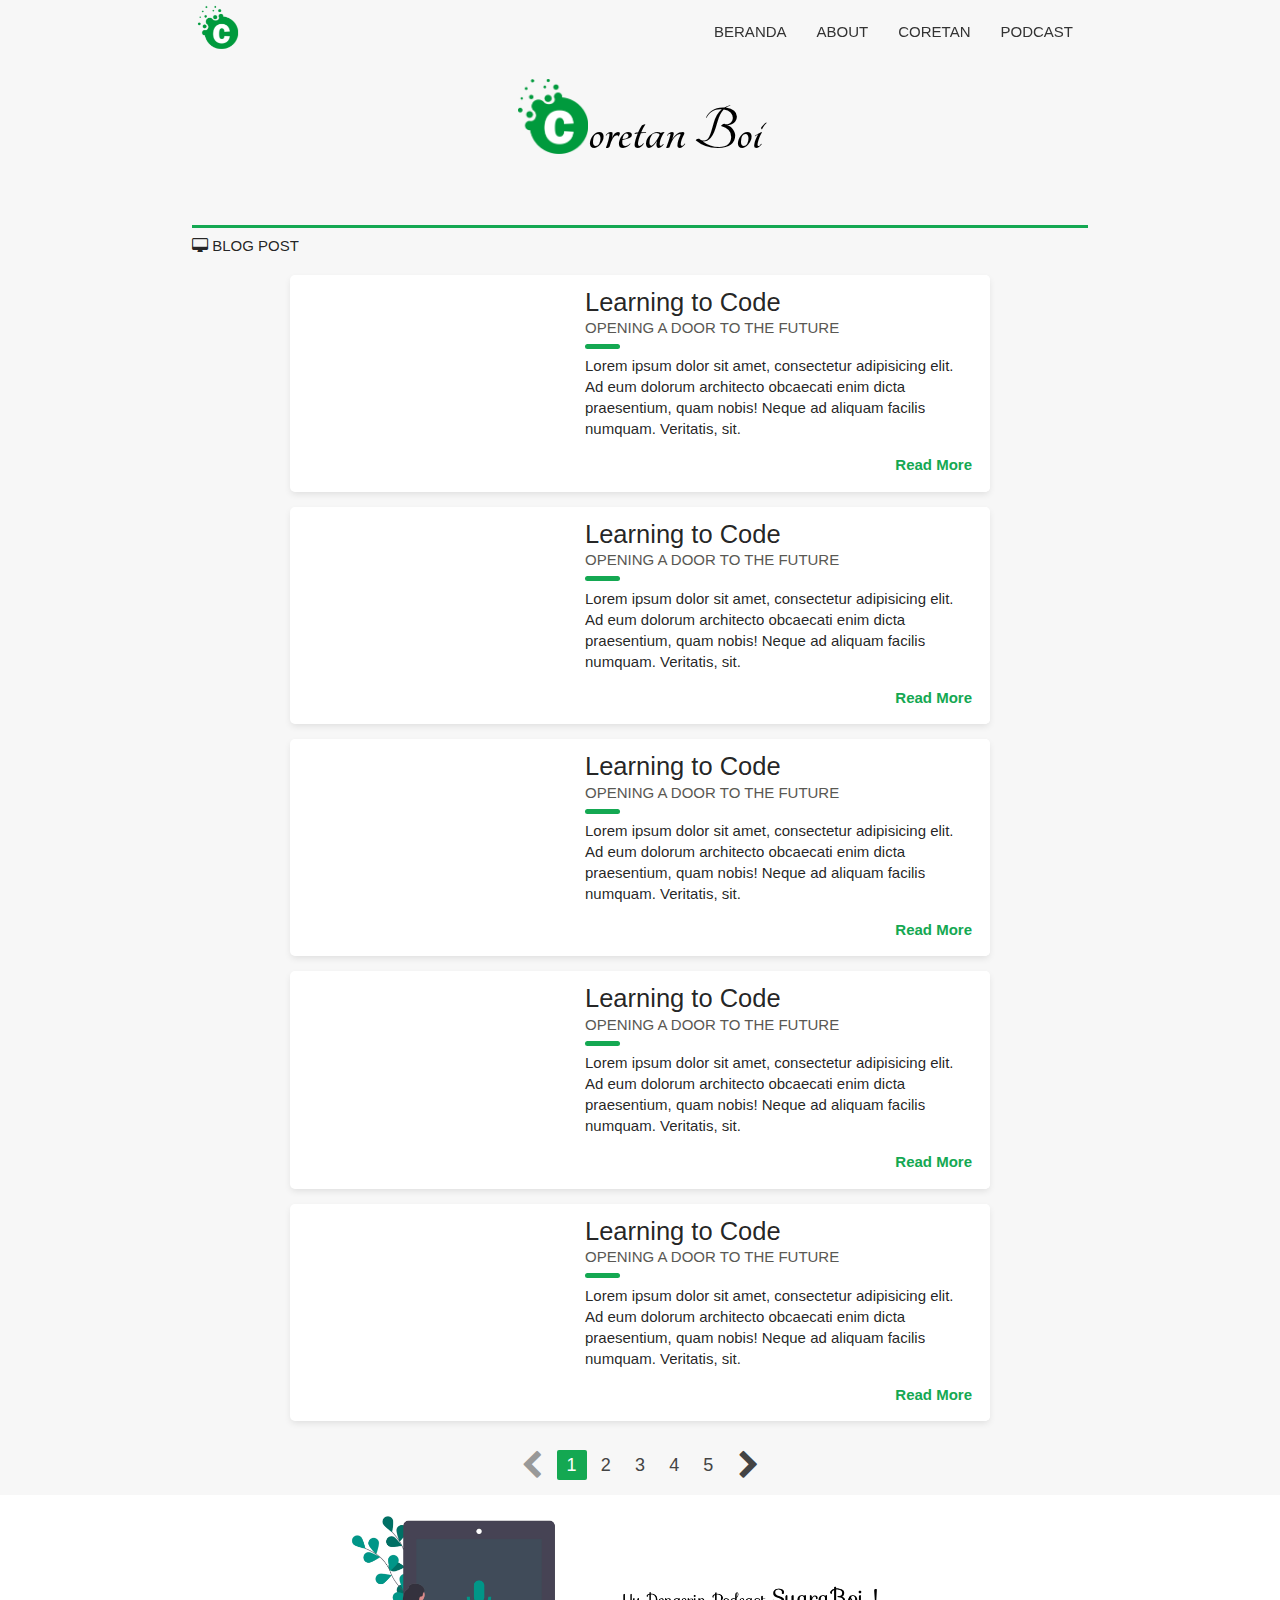
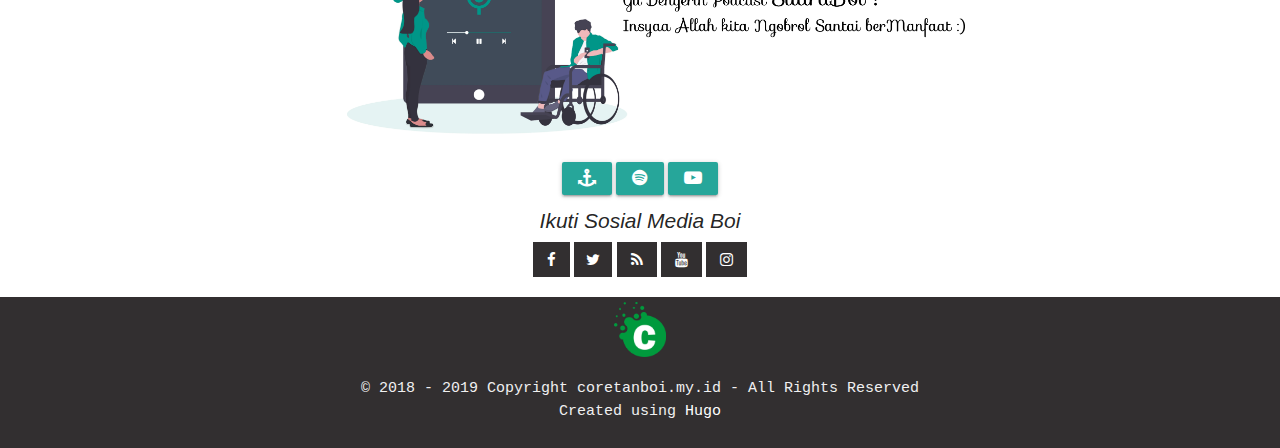
==== index.html @ 7048a821 "Add files via upload" ====
<!DOCTYPE html>
<html lang="id">
<head>
    <meta charset="UTF-8">
    <meta name="viewport" content="width=device-width, initial-scale=1.0">
    <meta http-equiv="X-UA-Compatible" content="ie=edge">
    <title>Coretan Boi</title>
    <link rel="stylesheet" href="style.css">
    <link rel="stylesheet" href="boi.css">
    <link href="https://fonts.googleapis.com/css?family=Tangerine&display=swap" rel="stylesheet">
    <link rel="stylesheet" href="https://cdnjs.cloudflare.com/ajax/libs/font-awesome/4.7.0/css/font-awesome.min.css">

</head>
<body>
   
    <!-- Navbar Header-->
    <div id="outer-wrapper" class="greyit">
        <header id="top" class="top scrollspy">
            <div class="navbar-fixed">
                <nav id="the-nav" class="nav navigation tr-bg" role="navigation">
                    <div class="nav-wrapper container container-l">
                            <a href="" class="brand-logo">
                                <img class="logo" src="logo.png" alt="Logo coretanboi.my.id">
                            </a>
                        <a href="#" data-target="mobile-nav" class="sidenav-trigger"><i class="fa fa-bars dark-c"></i></a>
                        <ul class="right thin cap">
                                <li itemprop="name" class="hide-on-med-and-down">
                                    <a itemprop="url" href="" class="up trans dark-c"> 
                                        Beranda
                                    </a>
                                </li>
                                <li itemprop="name" class="hide-on-med-and-down">
                                    <a itemprop="url" href="" class="up trans dark-c"> 
                                        About
                                    </a>
                                </li>
                                <li itemprop="name" class="hide-on-med-and-down">
                                    <a itemprop="url" href="" class="up trans dark-c"> 
                                        Coretan
                                    </a>
                                </li>
                                <li itemprop="name" class="hide-on-med-and-down">
                                    <a itemprop="url" href="" class="up trans dark-c"> 
                                        Podcast
                                    </a>
                                </li>
                            
                        </ul>
                    </div>
                </nav>
            </div>
            <ul class="sidenav" id="mobile-nav">
                    <li>
                        <a href="" class="trans dark-c">Home</a>
                    </li>
                    <li>
                        <a href="" class="trans dark-c">About</a>
                    </li>
                    <li>
                        <a href="" class="trans dark-c">Author</a>
                    </li>
                    <li>
                        <a href="" class="trans dark-c">Blog</a>
                    </li>
                </ul>
        </header>

    <!-- End Of Navbar Header-->

    <!-- Header Banner -->
        <div class="container">
            <h1 class="banner" style="text-align: center">
                <img src="logo.png" alt="Header Banner coretanboi.my.id" srcset="">oretan Boi
            </h1>
        </div>
    <!-- End of Header Banner -->


    
    <div class="container" style="margin-top:40px;">
      <div id="target"></div>
            <hr class="ter">
            <strong class="postingan"><i class="fa fa-desktop" aria-hidden="true"></i>   BLOG POST</strong> 
    </div>

    <!-- BLOG POST -->

    <div class="container blogger">
            <div class="blog-card">
              <div class="meta">
                <div class="photo" style="background-image: url(https://static.javatpoint.com/images/core/java-features.png)"></div>
                <ul class="details">
                  <li class="author"><a href="#">John Doe</a></li>
                  <li class="date">Aug. 24, 2015</li>
                  <li class="tags">
                    <ul>
                      <li><a href="#">Learn</a></li>
                      <li><a href="#">Code</a></li>
                      <li><a href="#">HTML</a></li>
                      <li><a href="#">CSS</a></li>
                    </ul>
                  </li>
                </ul>
              </div>
              <div class="description">
                <h1>Learning to Code</h1>
                <h2>Opening a door to the future</h2>
                <p> Lorem ipsum dolor sit amet, consectetur adipisicing elit. Ad eum dolorum architecto obcaecati enim dicta praesentium, quam nobis! Neque ad aliquam facilis numquam. Veritatis, sit.</p>
                <p class="read-more">
                  <a href="#">Read More</a>
                </p>
              </div>
            </div>
  
            <div class="blog-card">
              <div class="meta">
                <div class="photo" style="background-image: url(https://cdn.techopedia.com/images/uploads/brochure-flyer-paper-poster-logo-trademark-text-building-office-buildi.jpg)"></div>
                <ul class="details">
                  <li class="author"><a href="#">John Doe</a></li>
                  <li class="date">Aug. 24, 2015</li>
                  <li class="tags">
                    <ul>
                      <li><a href="#">Learn</a></li>
                      <li><a href="#">Code</a></li>
                      <li><a href="#">HTML</a></li>
                      <li><a href="#">CSS</a></li>
                    </ul>
                  </li>
                </ul>
              </div>
              <div class="description">
                <h1>Learning to Code</h1>
                <h2>Opening a door to the future</h2>
                <p> Lorem ipsum dolor sit amet, consectetur adipisicing elit. Ad eum dolorum architecto obcaecati enim dicta praesentium, quam nobis! Neque ad aliquam facilis numquam. Veritatis, sit.</p>
                <p class="read-more">
                  <a href="#">Read More</a>
                </p>
              </div>
            </div>
  
            <div class="blog-card">
              <div class="meta">
                <div class="photo" style="background-image: url(https://mfranc.com/images/code_review.jpeg)"></div>
                <ul class="details">
                  <li class="author"><a href="#">John Doe</a></li>
                  <li class="date">Aug. 24, 2015</li>
                  <li class="tags">
                    <ul>
                      <li><a href="#">Learn</a></li>
                      <li><a href="#">Code</a></li>
                      <li><a href="#">HTML</a></li>
                      <li><a href="#">CSS</a></li>
                    </ul>
                  </li>
                </ul>
              </div>
              <div class="description">
                <h1>Learning to Code</h1>
                <h2>Opening a door to the future</h2>
                <p> Lorem ipsum dolor sit amet, consectetur adipisicing elit. Ad eum dolorum architecto obcaecati enim dicta praesentium, quam nobis! Neque ad aliquam facilis numquam. Veritatis, sit.</p>
                <p class="read-more">
                  <a href="#">Read More</a>
                </p>
              </div>
            </div>
  
            <div class="blog-card">
              <div class="meta">
                <div class="photo" style="background-image: url(https://miro.medium.com/proxy/1*F1oFCwu6_4ork7pWE__IIg.jpeg)"></div>
                <ul class="details">
                  <li class="author"><a href="#">John Doe</a></li>
                  <li class="date">Aug. 24, 2015</li>
                  <li class="tags">
                    <ul>
                      <li><a href="#">Learn</a></li>
                      <li><a href="#">Code</a></li>
                      <li><a href="#">HTML</a></li>
                      <li><a href="#">CSS</a></li>
                    </ul>
                  </li>
                </ul>
              </div>
              <div class="description">
                <h1>Learning to Code</h1>
                <h2>Opening a door to the future</h2>
                <p> Lorem ipsum dolor sit amet, consectetur adipisicing elit. Ad eum dolorum architecto obcaecati enim dicta praesentium, quam nobis! Neque ad aliquam facilis numquam. Veritatis, sit.</p>
                <p class="read-more">
                  <a href="#">Read More</a>
                </p>
              </div>
            </div>
  
            <div class="blog-card">
              <div class="meta">
                <div class="photo" style="background-image: url(https://alln-extcloud-storage.cisco.com/ciscoblogs/5c700bdb91dbd.png)"></div>
                <ul class="details">
                  <li class="author"><a href="#">John Doe</a></li>
                  <li class="date">Aug. 24, 2015</li>
                  <li class="tags">
                    <ul>
                      <li><a href="#">Learn</a></li>
                      <li><a href="#">Code</a></li>
                      <li><a href="#">HTML</a></li>
                      <li><a href="#">CSS</a></li>
                    </ul>
                  </li>
                </ul>
              </div>
              <div class="description">
                <h1>Learning to Code</h1>
                <h2>Opening a door to the future</h2>
                <p> Lorem ipsum dolor sit amet, consectetur adipisicing elit. Ad eum dolorum architecto obcaecati enim dicta praesentium, quam nobis! Neque ad aliquam facilis numquam. Veritatis, sit.</p>
                <p class="read-more">
                  <a href="#">Read More</a>
                </p>
              </div>
            </div>
  
          </div>

          <!-- END OF BLOG POST -->

          <!-- Pagination -->
        <div class="container" style="text-align: center">
                <ul class="pagination">
                <li class="disabled"><a href="#!"><i class="fa fa-chevron-left" aria-hidden="true"></i></a></li>
                <li class="active" style="background: #14a852"><a href="#!">1</a></li>
                <li class="waves-effect"><a href="#!">2</a></li>
                <li class="waves-effect"><a href="#!">3</a></li>
                <li class="waves-effect"><a href="#!">4</a></li>
                <li class="waves-effect"><a href="#!">5</a></li>
                <li class="waves-effect"><a href="#!"><i class="fa fa-chevron-right" aria-hidden="true"></i></a></li>
                </ul>
        </div>
        <!-- End of pagination -->


          <!-- PODCAST -->

          <div class="container-fluid podcast" style="text-align: center">
                <div class="container">
                    <center>
                      <img src="podcast.webp" alt="podcast" class="responsive-img">
                    </center>
                    <div class="container">
                        <a class="waves-effect waves-light btn-small" href="https://anchor.com"><i class="fa fa-anchor" aria-hidden="true"></i></a>
                        <a class="waves-effect waves-light btn-small" href="https://spotify.com"><i class="fa fa-spotify" aria-hidden="true"></i></a>
                        <a class="waves-effect waves-light btn-small" href="https://youtube.com"><i class="fa fa-youtube-play" aria-hidden="true"></i></a>
                    </div>
                </div>
                <div class="container" style=" padding: 5px;">
                  <center>
                      <h4 class="_14">Ikuti Sosial Media Boi</h4>
                      <ul class="social-icons">
                          <li><a href="https://facebook.com" class="social-icon"> <i class="fa fa-facebook"></i></a></li>
                          <li><a href="https://twitter.com" class="social-icon"> <i class="fa fa-twitter"></i></a></li>
                          <li><a href="https://coretanboi.my.id" class="social-icon"> <i class="fa fa-rss"></i></a></li>
                          <li><a href="https://youtube.com" class="social-icon"> <i class="fa fa-youtube"></i></a></li>
                          <li><a href="https://instagram.com" class="social-icon"> <i class="fa fa-instagram"></i></a></li>
                      </ul>
                      </center>
                </div>
              </div>

          <!-- END OF Podcast -->



        <!-- Footer -->
         <div class="container-fluid footer">
            <center>
              <img src="logo.webp" alt="footer-coretan-boi" style="height: 55px; margin-top: 5px;" class="center">
            </center>
              <p style="font-family: monospace; text-align:center;">© 2018 - 2019 Copyright <span itemprop="name"> coretanboi.my.id </span> - All Rights Reserved <br> Created using <a href="https://gohugo.io/" style="text-decoration: none">Hugo</a></p>
          </div>
        <!-- End of Footer-->
</div>
    <!-- File Javascript -->
    <script type="text/javascript">
      var kata = "Assalamualaikum Sobat :)"; //Kata yang akan muncul
      var inkata = 0; // Index kata
      var kecepatanKataMuncul = 200; //Kecepatan huruf yang akan kita munculkan

          setInterval(function(){
              var target = $("#target"); //Inisialisasi div id target
                  target.append(kata[inkata]); //Memasukkan kata satu persatu ke html
              inkata++; //index kata selalu bertambah
          }, kecepatanKataMuncul); //Timing 200 ms perhuruf yang dimasukkan
    </script>
    <script type="text/javascript" src="https://www.meutiarahmah.com/js/app2.js"></script>
    <script type="text/javascript">$(document).ready(function(){var a=$(".top").offset();$(document).scroll(function(){$(this).scrollTop()>a.top?($(".nav.navigation").addClass("nav-grey"),$(".trans").css("color","#333")):($(".nav.navigation").removeClass("nav-grey"),$(".trans").css("color","#333"))}),$(".sidenav").sidenav(),$("#search-button").on("click",function(){$("#search-wrap").toggleClass("slide-search")})});</script>
    <!-- End of File Javascript -->
</body>
</html>
---- boi.css ----
#outer-wrapper {
    max-width: 1390px;
    margin: 0 auto;
    width: 100%;
    overflow: hidden;
    display: flex;
    min-height: 100vh;
    flex-direction: column;
}

.greyit {
    background-color: #f7f7f7;
}

.navbar-fixed {
    height: 0!important;
}

nav {
    background-color: transparent;
    -webkit-box-shadow: none;
    box-shadow: none;
}

nav ul li {
    margin: 0 auto;
    text-align: center;
    display: inline-block;
    float: left;
}


nav ul a {
    font-weight: 400;
}

nav ul a:hover {
    background-color: transparent;
}

.nav.navigation {
    transition: background-color .4s linear;
    background: 0 0;
    border-bottom: 0;
    max-width: 1390px;
}

.nav.navigation.nav-grey {
    background: #f7f7f7;
    border-bottom: 1px solid #e6e6e6;
}

.nav.navigation.nav-white {
    background: #fff;
    border-bottom: 1px solid #e6e6e6;
}

.navbar-fixed {
    height: 0!important;
}


nav .brand-logo {
    padding: 6px;
}

.logo {
    max-width: 40px;
    width: 100%;
    transition: all .4s ease-in-out 0s;
    -webkit-transition: all .4s ease-in-out 0s;
    -moz-transition: all .4s ease-in-out 0s;
}

.hide-on-med-and-down.thin.cap {
    margin-right: 0;
    text-align: center;
    overflow: hidden;
    display: block;
    text-transform: uppercase;
    font-weight: 300;
}

nav form {
    height: 50px;
}

.up {
    text-transform: uppercase;
}

.dark-c {
    color: #333;
}

.banner {
    font-family: 'Tangerine', cursive;
    font-weight: 400;
    text-align: center;
    font-weight: bold;
    color:black;
    
}

.banner img{
    width: 70px;
    margin-top: 70px;
    margin-bottom: -6px;
    
}

.ter {
            border: 0.5px solid #14a852; 
            background-color: #14a852;
            height: 0.5px;
}

#target {
    text-align: center;
    font-family: monospace;
}
/*PEN STYLES*/

.blogger {
    padding-top: 2px;
}

* {
    box-sizing: border-box;
  }
  .blog-card {
    display: flex;
    flex-direction: column;
    margin: 1rem auto;
    box-shadow: 0 3px 7px -1px rgba(0, 0, 0, .1);
    margin-bottom: 1.6%;
    background: #fff;
    line-height: 1.4;
    font-family: sans-serif;
    border-radius: 5px;
    overflow: hidden;
    z-index: 0;
  }
  .blog-card a {
    color: inherit;
  }
  .blog-card a:hover {
    color: #14a852;
  }
  .blog-card:hover .photo {
    transform: scale(1.3) rotate(3deg);
  }
  .blog-card .meta {
    position: relative;
    z-index: 0;
    height: 200px;
  }
  .blog-card .photo {
    position: absolute;
    top: 0;
    right: 0;
    bottom: 0;
    left: 0;
    background-size: cover;
    background-position: center;
    transition: transform 0.2s;
  }
  .blog-card .details, .blog-card .details ul {
    margin: auto;
    padding: 0;
    list-style: none;
  }
  .blog-card .details {
    position: absolute;
    top: 0;
    bottom: 0;
    left: -100%;
    margin: auto;
    transition: left 0.2s;
    background: rgba(0, 0, 0, .6);
    color: #fff;
    padding: 10px;
    width: 100%;
    font-size: 0.9rem;
  }
  .blog-card .details a {
    text-decoration: dotted underline;
  }
  .blog-card .details ul li {
    display: inline-block;
  }
  .blog-card .details .author:before {
    font-family: FontAwesome;
    margin-right: 10px;
    content: "\f007";
  }
  .blog-card .details .date:before {
    font-family: FontAwesome;
    margin-right: 10px;
    content: "\f133";
  }
  .blog-card .details .tags ul:before {
    font-family: FontAwesome;
    content: "\f02b";
    margin-right: 10px;
  }
  .blog-card .details .tags li {
    margin-right: 2px;
  }
  .blog-card .details .tags li:first-child {
    margin-left: -4px;
  }
  .blog-card .description {
    padding: 1rem;
    background: #fff;
    position: relative;
    z-index: 1;
  }
  .blog-card .description h1, .blog-card .description h2 {
    font-family: Poppins, sans-serif;
  }
  .blog-card .description h1 {
    line-height: 1;
    margin: 0;
    font-size: 1.7rem;
  }
  .blog-card .description h2 {
    font-size: 1rem;
    font-weight: 300;
    text-transform: uppercase;
    color: #595853;
    margin-top: 5px;
  }
  .blog-card .description .read-more {
    text-align: right;
  }
  .blog-card .description .read-more a {
    color: #14a852;
    display: inline-block;
    position: relative;
    font-weight: bold;
  }
  .blog-card .description .read-more a:after {
    content: "\f061";
    font-family: FontAwesome;
    margin-left: -10px;
    opacity: 0;
    vertical-align: middle;
    transition: margin 0.3s, opacity 0.3s;
  }
  .blog-card .description .read-more a:hover:after {
    margin-left: 5px;
    opacity: 1;
  }
  .blog-card p {
    position: relative;
    margin: 1rem 0 0;
  }
  .blog-card p:first-of-type {
    margin-top: 1.25rem;
  }
  .blog-card p:first-of-type:before {
    content: "";
    position: absolute;
    height: 5px;
    background: #14a852;
    width: 35px;
    top: -0.75rem;
    border-radius: 3px;
  }
  .blog-card:hover .details {
    left: 0%;
  }
  @media (min-width: 640px) {
    .blog-card {
      flex-direction: row;
      max-width: 700px;
    }
    .blog-card .meta {
      flex-basis: 40%;
      height: auto;
    }
    .blog-card .description {
      flex-basis: 60%;
    }
    .blog-card .description:before {
      transform: skewX(-3deg);
      content: "";
      background: #fff;
      width: 30px;
      position: absolute;
      left: -10px;
      top: 0;
      bottom: 0;
      z-index: -1;
    }
    .blog-card.alt {
      flex-direction: row-reverse;
    }
    .blog-card.alt .description:before {
      left: inherit;
      right: -10px;
      transform: skew(3deg);
    }
    .blog-card.alt .details {
      padding-left: 25px;
    }
  }



  /* podcast css */
  .podcast {
    background: white;
  }

  .podcast img {
    width: 650px;
    text-align: center;
    margin-bottom: 1px;
  }


@import url(https://fonts.googleapis.com/css?family=Lato);
@import url(https://cdnjs.cloudflare.com/ajax/libs/font-awesome/4.6.3/css/font-awesome.css);

a {
    text-decoration: none;
    color: #fff;
}
p > a:hover{
    color: #d9d9d9;
    text-decoration:  underline;
}
h1,
h2,
h3,
h4,
h5,
h6 {
    margin:  1% 0 1% 0;
}
._12 {
    font-size: 1.2em;
}
._14 {
    font-size: 1.4em;
    font-style: italic;
}
ul {
    padding:0;
    list-style: none;
}
.footer-social-icons {
    width: 350px;
    display:block;
    margin: 0 auto;
}
.social-icon {
    color: #fff;
}
ul.social-icons {
    margin-top: 10px;
}
.social-icons li {
    vertical-align: top;
    display: inline;
}
.social-icons a {
    color: #fff;
    text-decoration: none;
}
.fa-facebook {
    padding:10px 14px;
    -o-transition:.5s;
    -ms-transition:.5s;
    -moz-transition:.5s;
    -webkit-transition:.5s;
    transition: .5s;
    background-color: #322f30;
}
.fa-facebook:hover {
    background-color: #3d5b99;
}
.fa-twitter {
    padding:10px 12px;
    -o-transition:.5s;
    -ms-transition:.5s;
    -moz-transition:.5s;
    -webkit-transition:.5s;
    transition: .5s;
    background-color: #322f30;
}
.fa-twitter:hover {
    background-color: #00aced;
}
.fa-rss {
    padding:10px 14px;
    -o-transition:.5s;
    -ms-transition:.5s;
    -moz-transition:.5s;
    -webkit-transition:.5s;
    transition: .5s;
    background-color: #322f30;
}
.fa-rss:hover {
    background-color: #eb8231;
}
.fa-youtube {
    padding:10px 14px;
    -o-transition:.5s;
    -ms-transition:.5s;
    -moz-transition:.5s;
    -webkit-transition:.5s;
    transition: .5s;
    background-color: #322f30;
}
.fa-youtube:hover {
    background-color: #e64a41;
}
.fa-instagram {
    padding:10px 14px;
    -o-transition:.5s;
    -ms-transition:.5s;
    -moz-transition:.5s;
    -webkit-transition:.5s;
    transition: .5s;
    background-color: #322f30;
}
.fa-instagram:hover {
    background-color: #ff19d9;
}
  
.footer {
    background: #322f30;
    padding-bottom:10px;
    color: #f0f0f0
  }


  /* postingan */
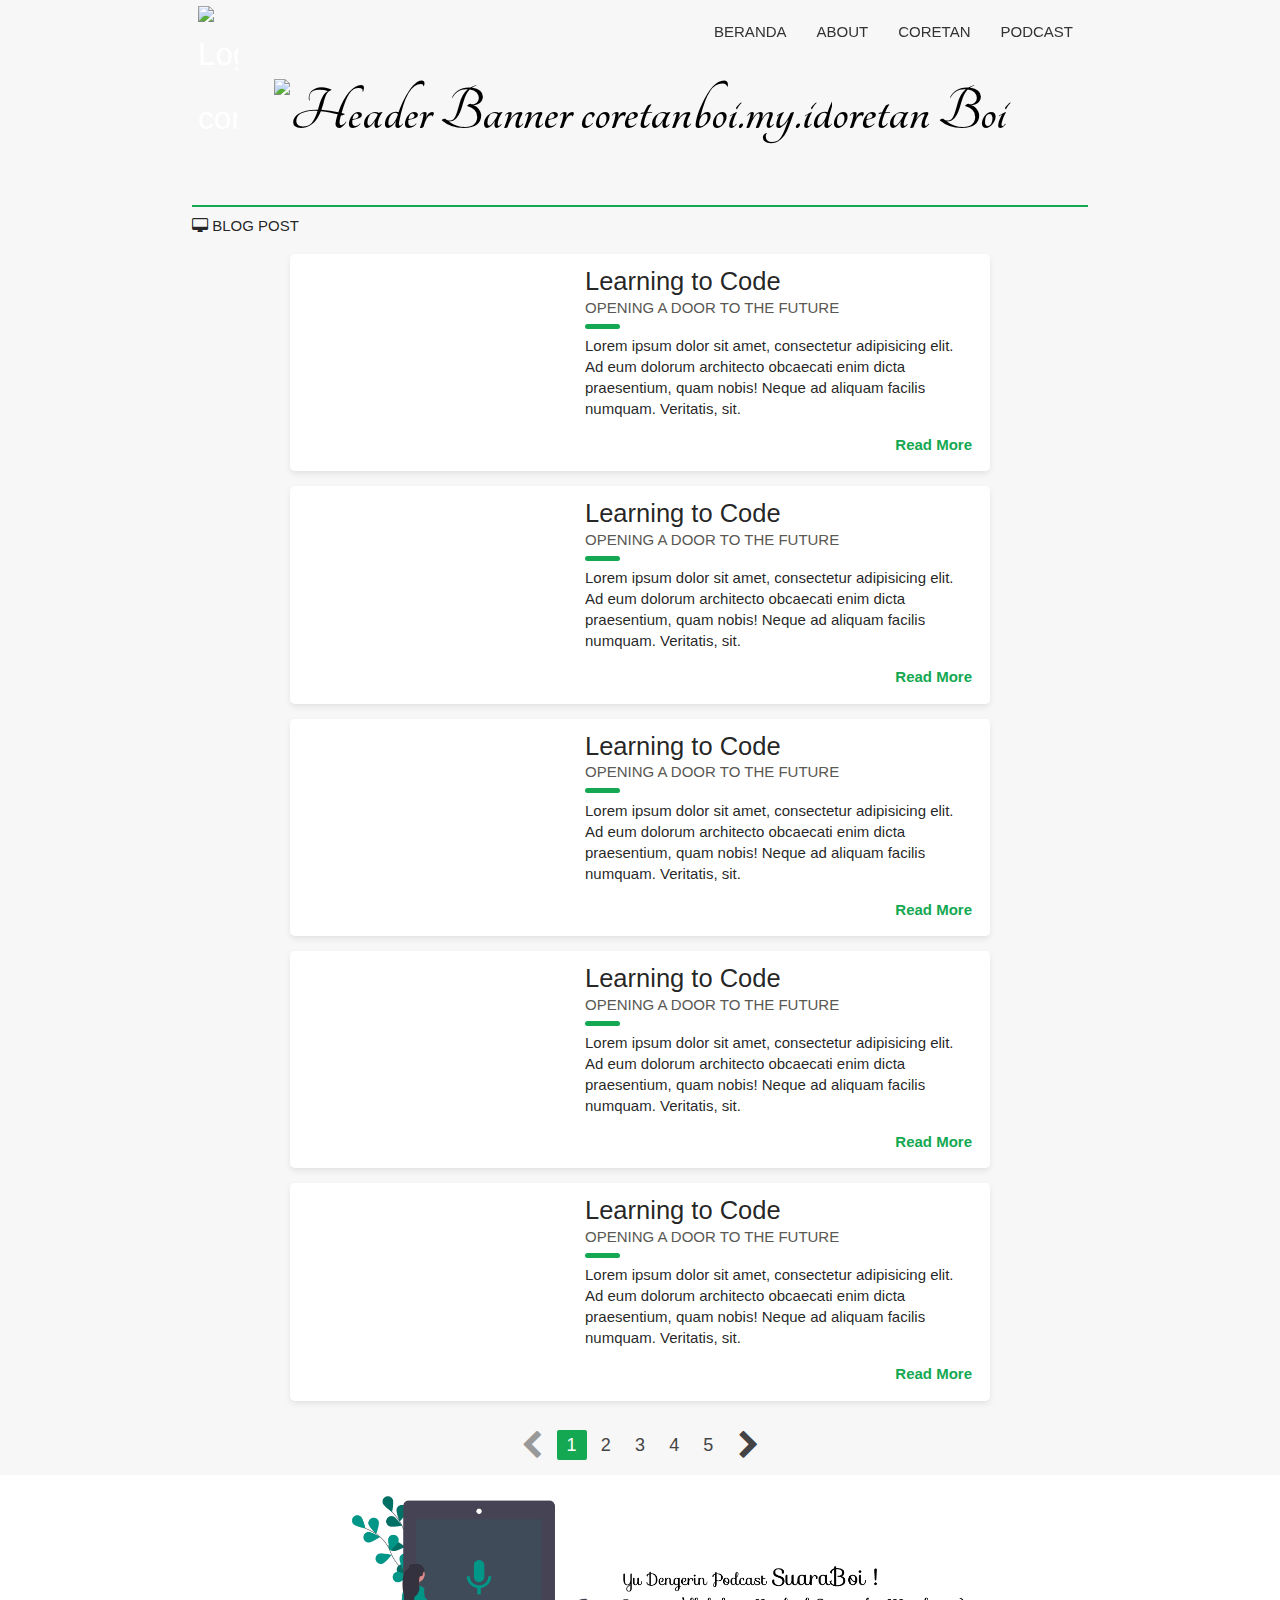
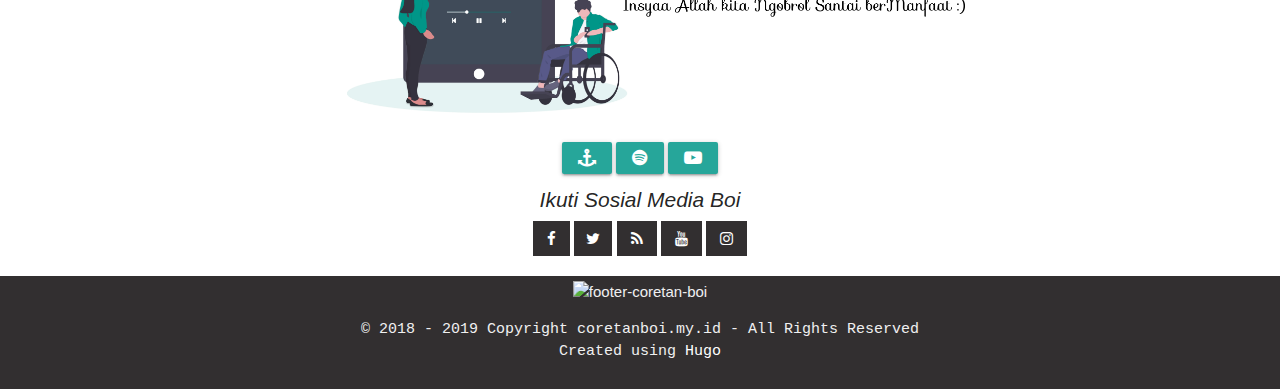
==== commit abeec549: "Add files via upload" ====
--- a/index.html
+++ b/index.html
@@ -4,6 +4,11 @@
     <meta charset="UTF-8">
     <meta name="viewport" content="width=device-width, initial-scale=1.0">
     <meta http-equiv="X-UA-Compatible" content="ie=edge">
+    <!-- Meta SEO -->
+    <meta name="description" content="Warnai harimu dengan coretan-coretanku.">
+    <meta name="keywords" content="Islam,Hijrah,Kisah,Cerita,Coretan,Cerita Pendek,Novel,Syair,HTML,CSS,XML,JavaScript">
+    <meta name="author" content="Dimas Prassetya">
+    <!-- End of Meta SEO -->
     <title>Coretan Boi</title>
     <link rel="stylesheet" href="style.css">
     <link rel="stylesheet" href="boi.css">
@@ -20,7 +25,7 @@
                 <nav id="the-nav" class="nav navigation tr-bg" role="navigation">
                     <div class="nav-wrapper container container-l">
                             <a href="" class="brand-logo">
-                                <img class="logo" src="logo.png" alt="Logo coretanboi.my.id">
+                                <img class="logo" src="logo.svg" alt="Logo coretanboi.my.id">
                             </a>
                         <a href="#" data-target="mobile-nav" class="sidenav-trigger"><i class="fa fa-bars dark-c"></i></a>
                         <ul class="right thin cap">
@@ -70,7 +75,7 @@
     <!-- Header Banner -->
         <div class="container">
             <h1 class="banner" style="text-align: center">
-                <img src="logo.png" alt="Header Banner coretanboi.my.id" srcset="">oretan Boi
+                <img src="logo.svg" alt="Header Banner coretanboi.my.id" srcset="">oretan Boi
             </h1>
         </div>
     <!-- End of Header Banner -->
@@ -269,7 +274,7 @@
         <!-- Footer -->
          <div class="container-fluid footer">
             <center>
-              <img src="logo.webp" alt="footer-coretan-boi" style="height: 55px; margin-top: 5px;" class="center">
+              <img src="logo.svg" alt="footer-coretan-boi" style="height: 55px; margin-top: 5px;" class="center">
             </center>
               <p style="font-family: monospace; text-align:center;">© 2018 - 2019 Copyright <span itemprop="name"> coretanboi.my.id </span> - All Rights Reserved <br> Created using <a href="https://gohugo.io/" style="text-decoration: none">Hugo</a></p>
           </div>
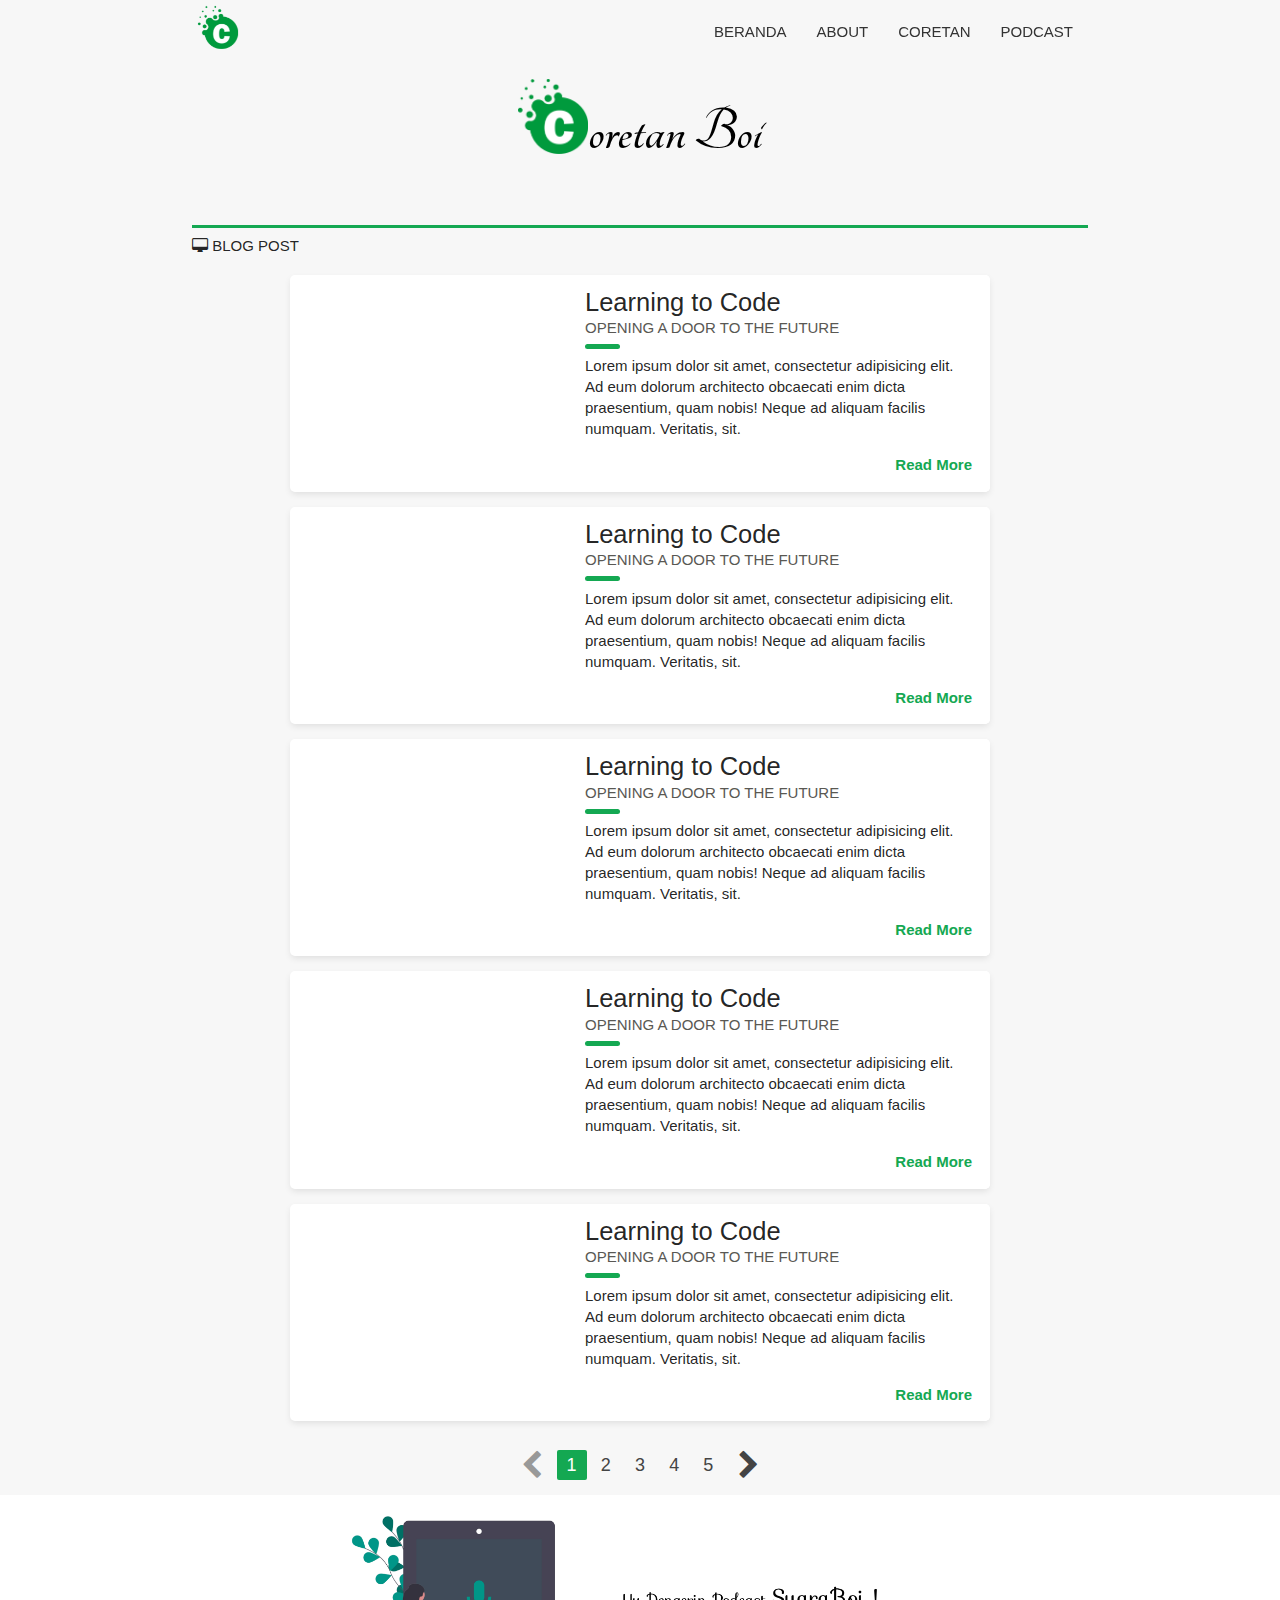
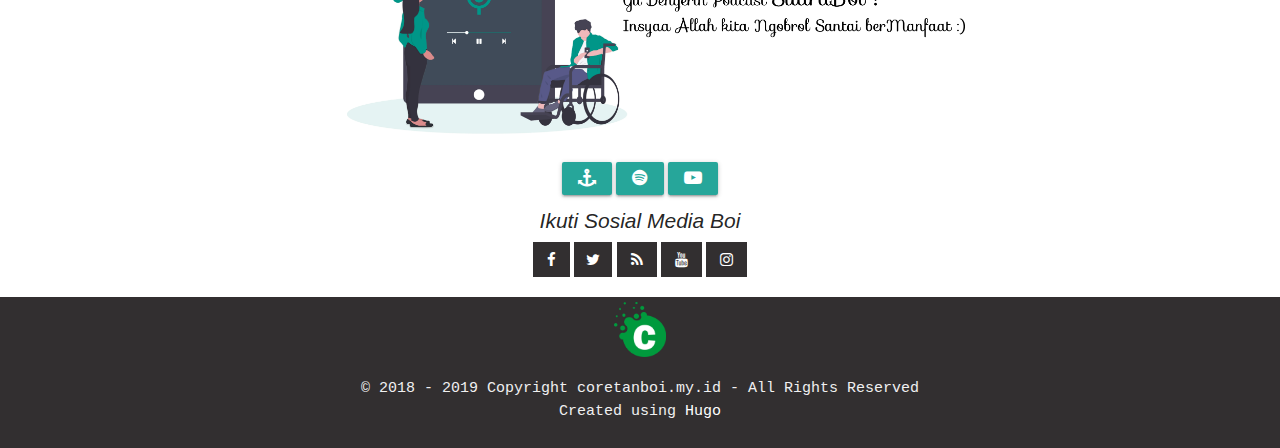
==== commit bdbd5869: "Update index.html" ====
--- a/index.html
+++ b/index.html
@@ -25,7 +25,7 @@
                 <nav id="the-nav" class="nav navigation tr-bg" role="navigation">
                     <div class="nav-wrapper container container-l">
                             <a href="" class="brand-logo">
-                                <img class="logo" src="logo.svg" alt="Logo coretanboi.my.id">
+                                <img class="logo" src="logo.webp" alt="Logo coretanboi.my.id">
                             </a>
                         <a href="#" data-target="mobile-nav" class="sidenav-trigger"><i class="fa fa-bars dark-c"></i></a>
                         <ul class="right thin cap">
@@ -75,7 +75,7 @@
     <!-- Header Banner -->
         <div class="container">
             <h1 class="banner" style="text-align: center">
-                <img src="logo.svg" alt="Header Banner coretanboi.my.id" srcset="">oretan Boi
+                <img src="logo.webp" alt="Header Banner coretanboi.my.id" srcset="">oretan Boi
             </h1>
         </div>
     <!-- End of Header Banner -->
@@ -274,7 +274,7 @@
         <!-- Footer -->
          <div class="container-fluid footer">
             <center>
-              <img src="logo.svg" alt="footer-coretan-boi" style="height: 55px; margin-top: 5px;" class="center">
+              <img src="logo.webp" alt="footer-coretan-boi" style="height: 55px; margin-top: 5px;" class="center">
             </center>
               <p style="font-family: monospace; text-align:center;">© 2018 - 2019 Copyright <span itemprop="name"> coretanboi.my.id </span> - All Rights Reserved <br> Created using <a href="https://gohugo.io/" style="text-decoration: none">Hugo</a></p>
           </div>
@@ -296,4 +296,4 @@
     <script type="text/javascript">$(document).ready(function(){var a=$(".top").offset();$(document).scroll(function(){$(this).scrollTop()>a.top?($(".nav.navigation").addClass("nav-grey"),$(".trans").css("color","#333")):($(".nav.navigation").removeClass("nav-grey"),$(".trans").css("color","#333"))}),$(".sidenav").sidenav(),$("#search-button").on("click",function(){$("#search-wrap").toggleClass("slide-search")})});</script>
     <!-- End of File Javascript -->
 </body>
-</html>+</html>
